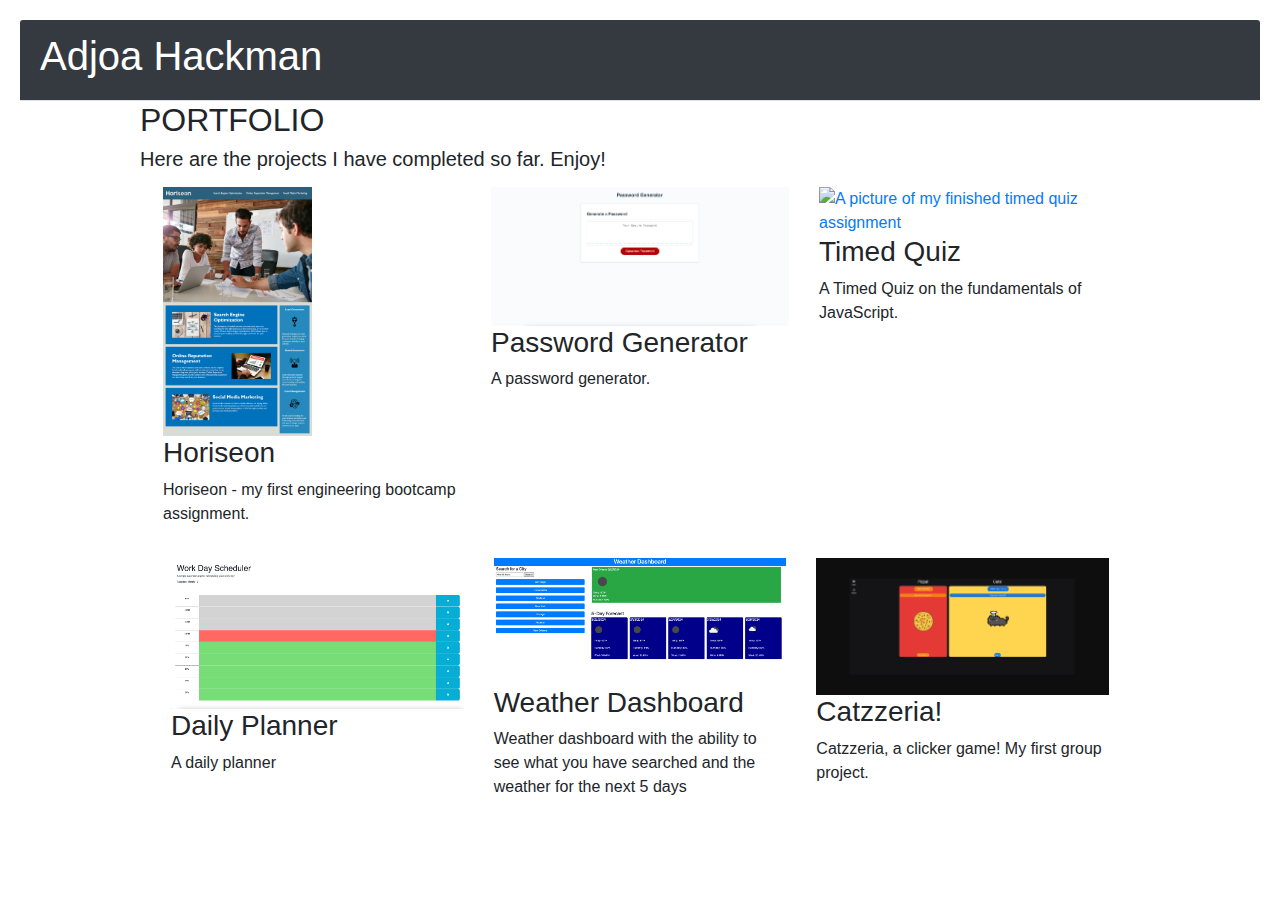
==== ProjectPage.html @ 0b5f9546 "editing my portfolio" ====
<!DOCTYPE html>
<html lang="en">

<head>
    <meta charset="UTF-8">
    <meta name="viewport" content="width=device-width, initial-scale=1.0">
    <title>Adjoa's Portfolio</title>
    <link rel="stylesheet" href="./assets/styles2.css">
    <link rel="stylesheet" href="https://cdn.jsdelivr.net/npm/bootstrap@4.6.2/dist/css/bootstrap.min.css">
</head>

<body>
    <header>
        <div class="card-header p-20 d-flex bg-dark border-bottom border-body text-white ">
            <h1>Adjoa Hackman</h1>
        </div>
    </header>
    <div class="main">
        <h2>PORTFOLIO</h2>
        <h5>Here are the projects I have completed so far. Enjoy!</h5>

        <div class="gallery">
            <div class="container-lg">
                <div class="row">
                    <div class="col">
                        <a href="https://adjoahackman.github.io/hmtl-css-refactoring-project-1/" target="_blank"><img
                                src="./assets/01-html-css-git-homework-demo-image.png"
                                alt="A picture of my finished Horiseon assignment" style="width:50%"></a>
                        <h3>Horiseon</h3>
                        <p>Horiseon - my first engineering bootcamp assignment.</p>
                    </div>
                    <div class="col">
                        <a href="https://adjoahackman.github.io/Adjoa-s-Password-Generator/" target="_blank">
                            <img src="./assets/Password Generator Screenshot.png"
                                alt="A picture of my finished password generator assignment" style="width:100%"></a>
                        <h3>Password Generator</h3>
                        <p>A password generator.</p>
                    </div>
                    <div class="col">
                        <a href="https://adjoahackman.github.io/Adjoa-s-Timed-Quiz/" target="_blank"><img src=img
                                src="./assets/Adjoa's Timed Quiz Screenshot-1.png"
                                alt="A picture of my finished timed quiz assignment" style="width:100%"></a>
                        <h3>Timed Quiz</h3>
                        <p>A Timed Quiz on the fundamentals of JavaScript.</p>
                    </div>
            <div class="container-lg">
                <div class="row">
                    <div class="col">
                        <a href="https://adjoahackman.github.io/Adjoa-s-Calendar/" target="_blank"><img src="./assets/Screenshot 2024-03-12 at 12.47.18 PM.png"
                            alt="A picture of my finished Daily Planner" style="width:100%"></a>
                        <h3>Daily Planner</h3>
                        <p>A daily planner</p>
                    </div>
                    <div class="col">
                        <a href="https://adjoahackman.github.io/My-Weather-Dashboard-/" target="_blank"><img src="./assets/Weather Dashboard Screenshot.png"
                            alt="A picture of my finished weather dashboard assignment" style="width:100%"></a>
                        <h3>Weather Dashboard</h3>
                        <p>Weather dashboard with the ability to see what you have searched and the weather for the next 5 days</p>
                    </div>
                    <div class="col">
                        <a href="https://alfwall.github.io/catzzeria/" target="_blank"><img src="./assets/Catzzeria Screenshot.png" alt="A picture of my first team project, Cattzeria" style="width:100%"></a>
                        <h3>Catzzeria!</h3>
                        <p>Catzzeria, a clicker game! My first group project.</p>
                    </div>
                </div>
            </div>
        </div>
    </div>
</body>

</html>
---- assets/styles2.css ----
* {
    box-sizing: border-box;
  }
  
  body {
    background-color: #f1f1f1;
    padding: 20px;
    font-family: Arial;
  }
  
  /* Center website */
  .main {
    max-width: 1000px;
    margin: auto;
  }
  
  h1 {
    font-size: 50px;
    word-break: break-all;
  }
  
  .row {
    margin: 8px -16px;
  }
  
  /* Add padding BETWEEN each column (if you want) */
  .row,
  .row > .column {
    padding: 8px;
  }
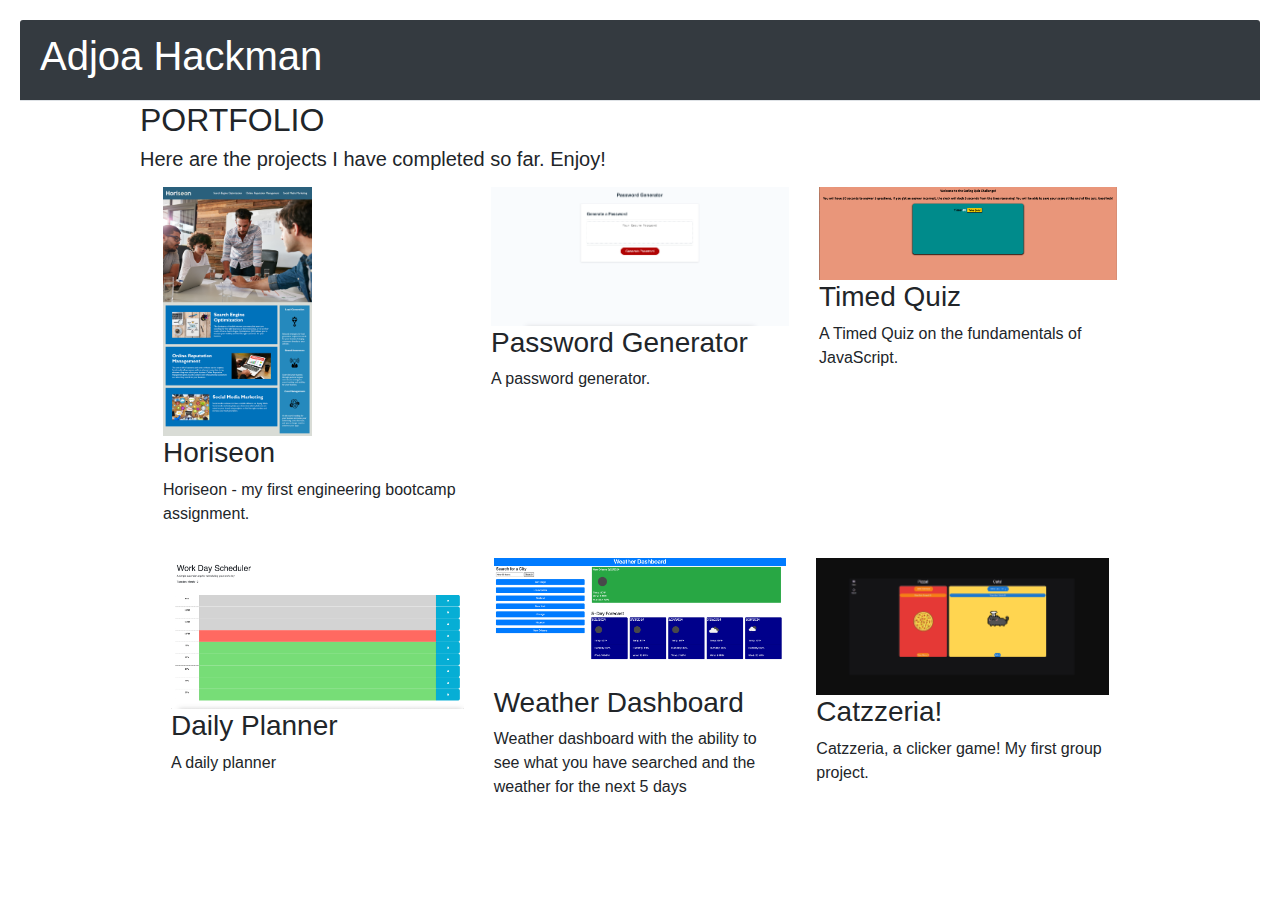
==== commit 1ed59688: "continuing to improve my portolio and add my first project" ====
--- a/ProjectPage.html
+++ b/ProjectPage.html
@@ -37,8 +37,8 @@
                         <p>A password generator.</p>
                     </div>
                     <div class="col">
-                        <a href="https://adjoahackman.github.io/Adjoa-s-Timed-Quiz/" target="_blank"><img src=img
-                                src="./assets/Adjoa's Timed Quiz Screenshot-1.png"
+                        <a href="https://adjoahackman.github.io/Adjoa-s-Timed-Quiz/" target="_blank">
+                            <img src="./assets/Adjoa's Timed Quiz Screenshot-1.png"
                                 alt="A picture of my finished timed quiz assignment" style="width:100%"></a>
                         <h3>Timed Quiz</h3>
                         <p>A Timed Quiz on the fundamentals of JavaScript.</p>
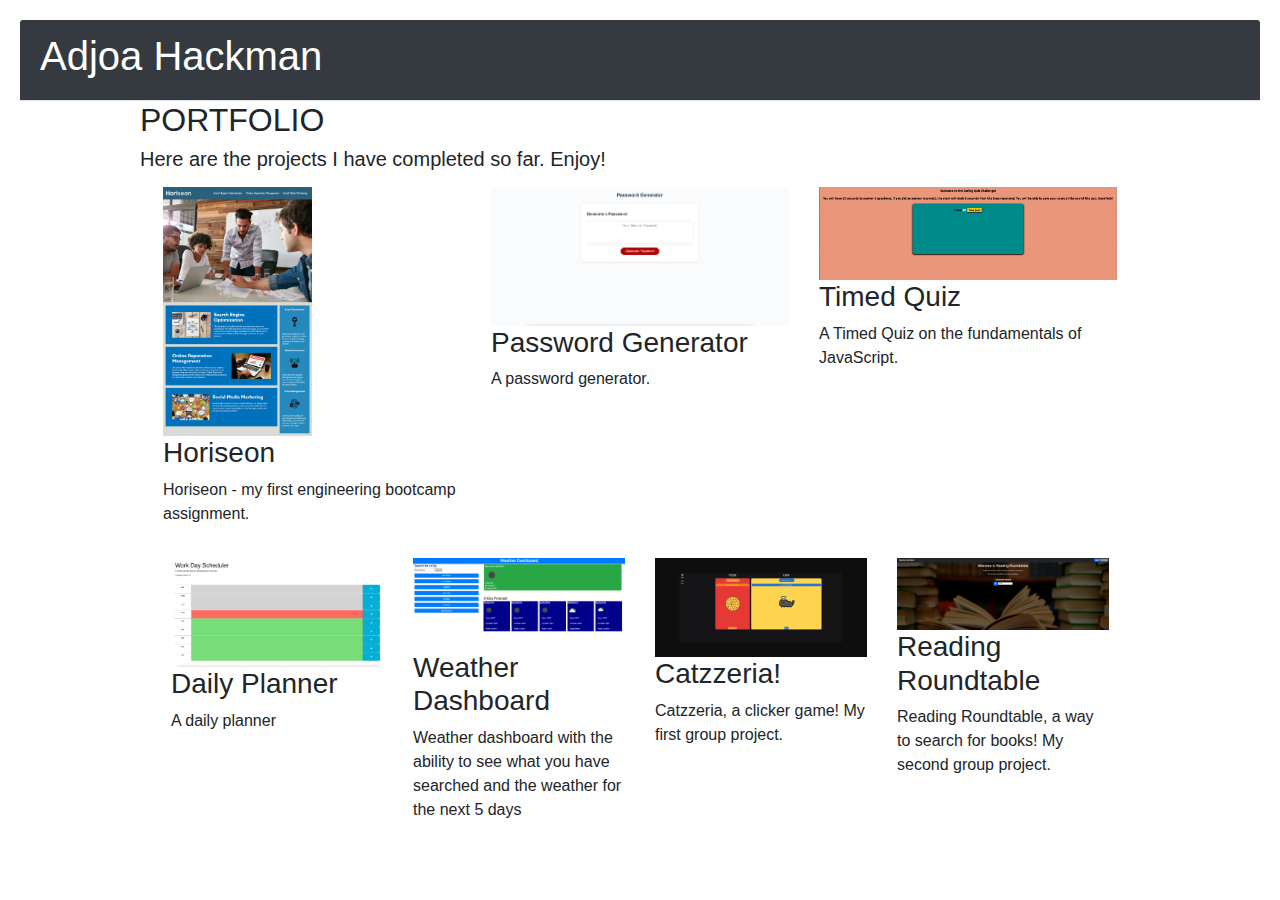
==== commit a92d90ac: "updating my portfolio with my second project" ====
--- a/ProjectPage.html
+++ b/ProjectPage.html
@@ -62,6 +62,11 @@
                         <h3>Catzzeria!</h3>
                         <p>Catzzeria, a clicker game! My first group project.</p>
                     </div>
+                    <div class="col">
+                        <a href="https://reading-roundtable-a1d1097f86e5.herokuapp.com/login" target="_blank"><img src="./assets/reading-roundtable screenshot2.png" alt="A picture of my second team project, Reading Roundtable" style="width:100%"></a>
+                        <h3>Reading Roundtable</h3>
+                        <p>Reading Roundtable, a way to search for books! My second group project.</p>
+                    </div>
                 </div>
             </div>
         </div>
